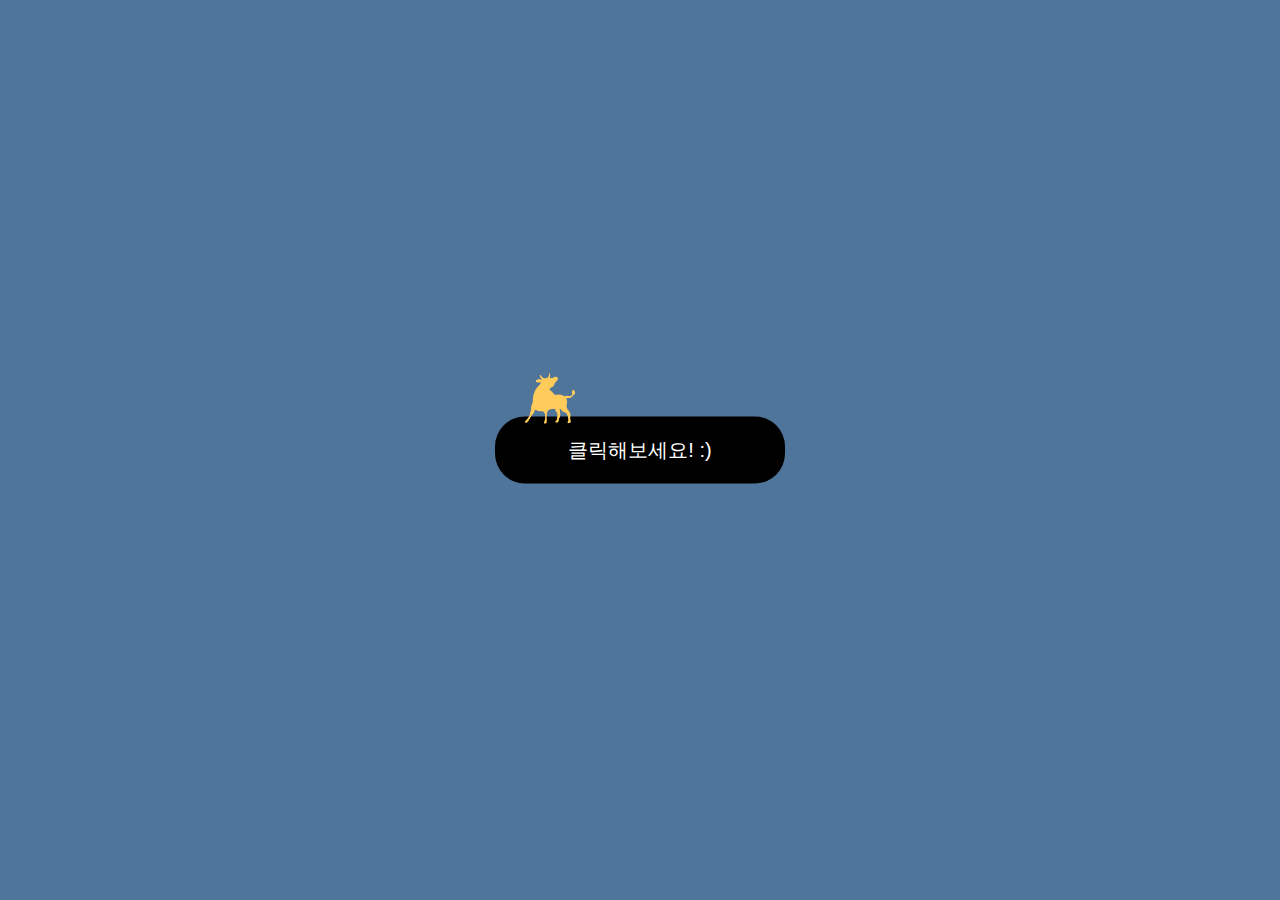
==== card/index.html @ cc452e9f "Add 3D card" ====
<!DOCTYPE html>
<html lang="en">
<head>
  <title>새해 복 많이 받으세요</title>
  <meta charset="UTF-8">
  <meta http-equiv="X-UA-Compatible" content="IE=edge">
  <meta name="viewport" content="width=device-width, initial-scale=1.0">
  <meta property="og:image" content="/image/thumb.jpg" />

  <link rel="stylesheet" type="text/css" href="./css/reset.css" />
  <link rel="stylesheet" type="text/css" href="./css/motion.css" />
  <script type="text/javascript" src="./js/motion.js"></script>
</head>

<body>
  <button type="button">클릭해보세요! :)</button>
  
  <div class="contentWrap">

    <div class="front">
      <h1></h1>
      <div class="sun"></div>
      <div class="cloud1"></div>
      <div class="cloud2"></div>

      <div class="m1"></div>
      <div class="m2"></div>
      <div class="snow"></div>
      <div class="m3"></div>
      <div class="cow"></div>
    </div>

    <div class="back">
      <p class="msg">Testing!<br>12/19/2021 ~ 12/19/2022</p>
      <h3>from. Sang Yoon Byun</h3>
    </div>
  
  </div>
</body>

</html>
---- card/css/motion.css ----
@import url("https://fonts.googleapis.com/css2?family=Handlee&display=swap");
body {
  background: #50759b;
  overflow: hidden;
}

button {
  position: absolute;
  top: 50%;
  left: 50%;
  transform: translate(-50%, -50%);
  padding: 20px 45px;
  font-size: 20px;
  font-weight: 500;
  z-index: 10000;
  border-radius: 30px 30px 30px 30px;
  background: black;
  color: #fff;
  width: 290px;
}
button:before {
  content: " ";
  position: absolute;
  width: 50px;
  height: 50px;
  bottom: 60px;
  left: 30px;
  z-index: 0;
  background: url(../image/cow.png) center center/100% no-repeat;
  transition: all 0.3s ease-in-out;
}
button:hover:before {
  transform: translate(10px, -15px) scale(1.7);
}
button.dimd {
  display: none;
}

/* ========================================================= 
CONTENT WRAP
============================================================ */
.contentWrap {
  position: absolute;
  top: 51%;
  left: 50%;
  transform: translate(-50%, -50%);
  transform-style: preserve-3d;
  perspective: 800px;
  visibility: hidden;
  opacity: 0;
  transition: all 0.125s ease-in-out;
}
.contentWrap.active {
  visibility: visible;
  opacity: 1;
}

/* ========================================================= 
FRONT
============================================================ */
.contentWrap .front {
  position: relative;
  width: 400px;
  height: 250px;
  background: #10264a;
  transform: rotateX(-10deg);
  transform-origin: bottom center;
  transform-style: preserve-3d;
  perspective: 800px;
  border-radius: 10px 10px 0 0;
}
.contentWrap .front h1 {
  position: absolute;
  top: 0;
  left: 0;
  width: 100%;
  height: 200px;
  background: url(../image/text.png) center top/200px no-repeat;
  transform: translate3d(55px, 40px, 57px);
}
.contentWrap .front .sun {
  position: absolute;
  top: 0;
  left: 0;
  width: 100px;
  height: 100px;
  background: url(../image/sun.png) center bottom/60px no-repeat;
  transform: translate3d(30px, 50px, 10px);
}
.contentWrap .front .cloud1 {
  position: absolute;
  top: 0;
  width: 100px;
  height: 100px;
  background: url(../image/cloud.png) center center/40px no-repeat;
  transform: translate3d(70px, 60px, 30px);
  opacity: 0.8;
  z-index: 10;
}
.contentWrap .front .cloud2 {
  position: absolute;
  top: 0;
  width: 100px;
  height: 100px;
  background: url(../image/cloud.png) center center/36px no-repeat;
  transform: translate3d(-20px, 90px, 40px);
  opacity: 0.8;
  z-index: 10;
}
.contentWrap .front .m1 {
  position: absolute;
  bottom: 0;
  right: 0;
  width: 90%;
  height: 200px;
  background: url(../image/m1.png) right bottom/55% no-repeat;
  transform: translate3d(-8px, 0, 26px);
}
.contentWrap .front .m2 {
  position: absolute;
  bottom: 0;
  right: 0;
  width: 90%;
  height: 200px;
  background: url(../image/m2.png) right bottom/100% no-repeat;
  transform: translate3d(-10px, 0, 45px);
}
.contentWrap .front .snow {
  position: absolute;
  bottom: 0;
  left: 0;
  width: 100%;
  height: 230px;
  background: url(../image/snow.png) center bottom/90% no-repeat;
  transform: translate3d(0, 0, 35px);
}
.contentWrap .front .m3 {
  position: absolute;
  bottom: 0;
  right: 0;
  width: 90%;
  height: 200px;
  background: url(../image/m3.png) right bottom/75% no-repeat;
  transform: translate3d(-20px, 0, 70px);
}
.contentWrap .front .cow {
  position: absolute;
  width: 70px;
  height: 70px;
  bottom: 0;
  left: 0;
  z-index: 10;
  background: url(../image/cow.png) center center/100% no-repeat;
  transform: translate3d(65px, -9px, 48px);
}

/* ========================================================= 
BACK
============================================================ */
.contentWrap .back {
  position: relative;
  width: 400px;
  height: 200px;
  background: linear-gradient(180deg, #d8d8d8, #fff);
  border-radius: 0 0 10px 10px;
  transform: rotateX(70deg);
  transform-origin: top center;
  transform-style: preserve-3d;
  perspective: 800px;
}
.contentWrap .back h3 {
  position: absolute;
  font-size: 12px;
  text-align: right;
  font-weight: 100;
  right: 0px;
  bottom: 0;
  transform-origin: bottom;
  transform: translate3d(-20px, 0px, 2px);
  color: #000;
  font-family: "Handlee", cursive, "Apple SD Gothic Neo", arial;
}
.contentWrap .back .msg {
  position: absolute;
  display: block;
  width: 100%;
  font-size: 12px;
  text-align: center;
  font-weight: 100;
  top: 100px;
  left: 0px;
  transform-origin: bottom;
  transform: translate3d(0px, 0px, 2px);
  color: #000;
}/*# sourceMappingURL=motion.css.map */
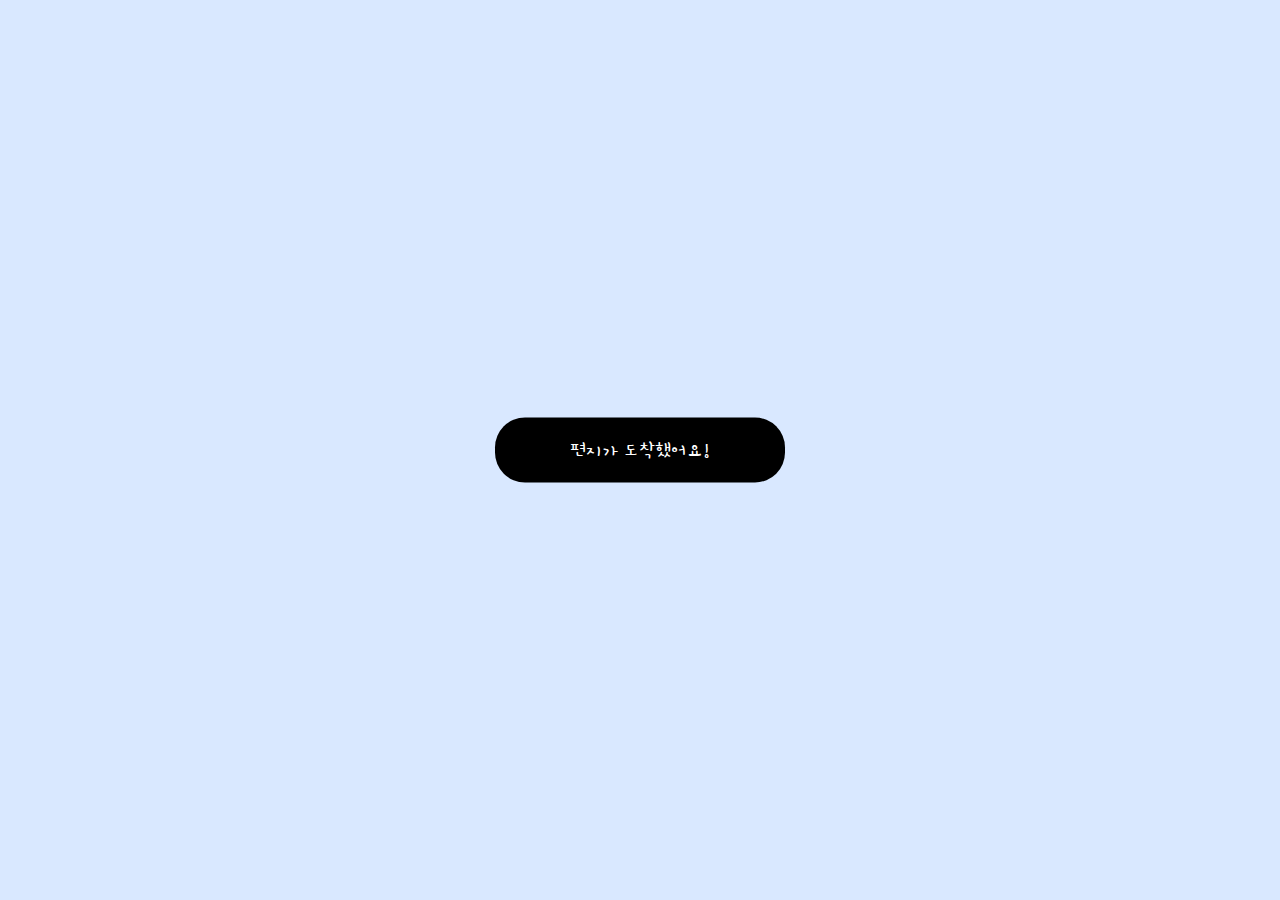
==== commit 9d233c81: "Change button appearances" ====
--- a/card/index.html
+++ b/card/index.html
@@ -1,19 +1,24 @@
 <!DOCTYPE html>
 <html lang="en">
 <head>
-  <title>새해 복 많이 받으세요</title>
+  <title>사랑하는 혜윤이에게</title>
   <meta charset="UTF-8">
   <meta http-equiv="X-UA-Compatible" content="IE=edge">
   <meta name="viewport" content="width=device-width, initial-scale=1.0">
   <meta property="og:image" content="/image/thumb.jpg" />
-
+  <style> 
+  @import url('https://fonts.googleapis.com/css2?family=Gamja+Flower&display=swap');
+  body{
+    font-family: 'Gamja Flower', cursive;
+  }
+  </style>
   <link rel="stylesheet" type="text/css" href="./css/reset.css" />
   <link rel="stylesheet" type="text/css" href="./css/motion.css" />
   <script type="text/javascript" src="./js/motion.js"></script>
 </head>
 
 <body>
-  <button type="button">클릭해보세요! :)</button>
+  <button type="button">편지가 도착했어요!</button>
   
   <div class="contentWrap">
 
--- a/card/css/motion.css
+++ b/card/css/motion.css
@@ -1,6 +1,6 @@
-@import url("https://fonts.googleapis.com/css2?family=Handlee&display=swap");
+@import url('https://fonts.googleapis.com/css2?family=Gamja+Flower&display=swap');
 body {
-  background: #50759b;
+  background: #d6e6ffec;
   overflow: hidden;
 }
 
@@ -17,20 +17,39 @@
   background: black;
   color: #fff;
   width: 290px;
+  transition: all 0.5s ease-in-out;
+}
+button:hover {
+  background: rgba(255, 156, 164, 0.616);
+  color: #0d254d;
 }
 button:before {
   content: " ";
   position: absolute;
-  width: 50px;
-  height: 50px;
-  bottom: 60px;
-  left: 30px;
+  width:  200px;
+  height: 200px;
+  bottom: -7px;
+  left:   -30px;
   z-index: 0;
-  background: url(../image/cow.png) center center/100% no-repeat;
-  transition: all 0.3s ease-in-out;
+  background: url(../image/bird1.png) center center/100% no-repeat;
+  transition: all 0.4s ease-in-out;
 }
 button:hover:before {
-  transform: translate(10px, -15px) scale(1.7);
+  transform: translate(5px, -5px) scale(1.2);
+}
+button:after {
+  content: " ";
+  position: absolute;
+  width:  120px;
+  height: 120px;
+  bottom: -60px;
+  left:   240px;
+  z-index: 0;
+  background: url(../image/flower4.png) center center/100% no-repeat;
+  transition: all 0.4s ease-in-out;
+}
+button:hover:after {
+  transform: translate(5px, -5px) scale(1.2);
 }
 button.dimd {
   display: none;
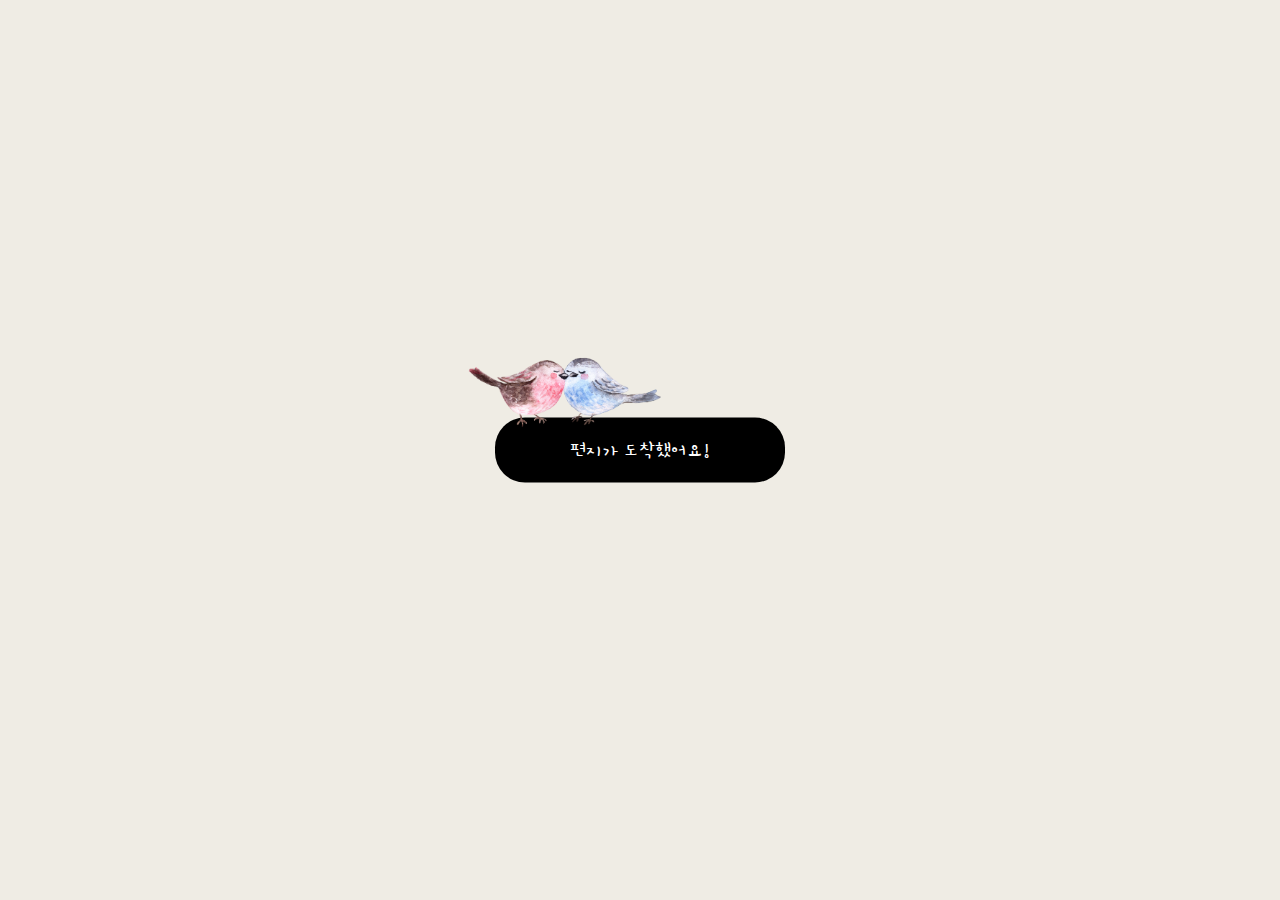
==== commit daf6801f: "Add new features" ====
--- a/card/index.html
+++ b/card/index.html
@@ -28,15 +28,21 @@
       <div class="cloud1"></div>
       <div class="cloud2"></div>
 
-      <div class="m1"></div>
-      <div class="m2"></div>
+      <div class="flower1"></div>
+      <div class="flower2"></div>
       <div class="snow"></div>
-      <div class="m3"></div>
-      <div class="cow"></div>
+      <div class="car"></div>
+      <div class="box"></div>
+      <div class="bird2"></div>
+      <div class="balloon"></div>
+      <div class="bouquet"></div>
+      <div class="heart"></div>
     </div>
 
     <div class="back">
-      <p class="msg">Testing!<br>12/19/2021 ~ 12/19/2022</p>
+      <p class="msg1">정혜윤과 변상윤의 해피 1주년!<br>12/19/2021 ~ 12/19/2022</p>
+      <p class="msg2">우리가 함께 보낸 1년이란 시간동안 나를 가장 행복한 <br>사람으로 만들어줘서 너무 고마워. 
+        내가 그리는 모든 <br> 미래에 너가 있으니까 네 손 평생 잡아줄게. </p>
       <h3>from. Sang Yoon Byun</h3>
     </div>
   
--- a/card/css/motion.css
+++ b/card/css/motion.css
@@ -1,6 +1,7 @@
 @import url('https://fonts.googleapis.com/css2?family=Gamja+Flower&display=swap');
 body {
-  background: #d6e6ffec;
+  /* background: #d6e6ffec; */
+  background: #EFECE4;
   overflow: hidden;
 }
 
@@ -81,7 +82,10 @@
   position: relative;
   width: 400px;
   height: 250px;
-  background: #10264a;
+  /* background: #d6e6ffec; */
+  /* background: #10264a; */
+  background: url(../image/background.jpg) center center/100% no-repeat;
+
   transform: rotateX(-10deg);
   transform-origin: bottom center;
   transform-style: preserve-3d;
@@ -92,19 +96,20 @@
   position: absolute;
   top: 0;
   left: 0;
-  width: 100%;
-  height: 200px;
-  background: url(../image/text.png) center top/200px no-repeat;
-  transform: translate3d(55px, 40px, 57px);
+  width:  100%;
+  height: 100%;
+  background: url(../image/banner.png) center top/50% no-repeat;
+  transform: translate3d(50px, 0px, 25px);
 }
 .contentWrap .front .sun {
   position: absolute;
-  top: 0;
-  left: 0;
-  width: 100px;
-  height: 100px;
-  background: url(../image/sun.png) center bottom/60px no-repeat;
-  transform: translate3d(30px, 50px, 10px);
+  top: 100px;
+  left: 0;
+  width:  100%;
+  height: 100%;
+  background: url(../image/house.png) center bottom/40% no-repeat;
+  transform: translate3d(-100px, -150px, 20px);
+  object-fit:cover;
 }
 .contentWrap .front .cloud1 {
   position: absolute;
@@ -126,53 +131,92 @@
   opacity: 0.8;
   z-index: 10;
 }
-.contentWrap .front .m1 {
+.contentWrap .front .flower1 {
   position: absolute;
   bottom: 0;
   right: 0;
-  width: 90%;
-  height: 200px;
-  background: url(../image/m1.png) right bottom/55% no-repeat;
-  transform: translate3d(-8px, 0, 26px);
-}
-.contentWrap .front .m2 {
+  width:  100%;
+  height: 100%;
+  background: url(../image/flower1.png) right bottom/30% no-repeat;
+  transform: translate3d(10px, 9px, 20px);
+}
+.contentWrap .front .flower2 {
   position: absolute;
   bottom: 0;
   right: 0;
-  width: 90%;
-  height: 200px;
-  background: url(../image/m2.png) right bottom/100% no-repeat;
-  transform: translate3d(-10px, 0, 45px);
-}
-.contentWrap .front .snow {
+  width:  100%;
+  height: 100%;
+  background: url(../image/flower5.png) right bottom/20% no-repeat;
+  transform: translate3d(-90px, 4px, 40px);
+}
+.contentWrap .front .car {
+  position: absolute;
+  bottom: 0;
+  right: 0;
+  width:  100%;
+  height: 100%;
+  background: url(../image/car.png) right bottom/40% no-repeat;
+  transform: translate3d(-130px, 9px, 20px);
+}
+/* .contentWrap .front .snow {
   position: absolute;
   bottom: 0;
   left: 0;
   width: 100%;
   height: 230px;
   background: url(../image/snow.png) center bottom/90% no-repeat;
-  transform: translate3d(0, 0, 35px);
-}
-.contentWrap .front .m3 {
-  position: absolute;
-  bottom: 0;
-  right: 0;
-  width: 90%;
-  height: 200px;
-  background: url(../image/m3.png) right bottom/75% no-repeat;
-  transform: translate3d(-20px, 0, 70px);
-}
-.contentWrap .front .cow {
-  position: absolute;
-  width: 70px;
-  height: 70px;
-  bottom: 0;
-  left: 0;
-  z-index: 10;
-  background: url(../image/cow.png) center center/100% no-repeat;
-  transform: translate3d(65px, -9px, 48px);
-}
-
+  transform: translate3d(0, 0, 80px);
+} */
+.contentWrap .front .box {
+  position: absolute;
+  width:  100%;
+  height: 100%;
+  bottom: 0;
+  left: 0;
+  z-index: 10;
+  background: url(../image/box.png) left bottom/13% no-repeat;
+  transform: translate3d(80px, 3px, 50px);
+}
+.contentWrap .front .bird2 {
+  position: absolute;
+  width:  70px;
+  height: 90px;
+  bottom: 0;
+  left: 0;
+  z-index: 10;
+  background: url(../image/bird2.png) left bottom/100% no-repeat;
+  transform: translate3d(310px, -160px, 40px);
+}
+.contentWrap .front .balloon {
+  position: absolute;
+  width:  100%;
+  height: 100%;
+  bottom: 0;
+  left: 0;
+  z-index: 10;
+  background: url(../image/balloon.png) left bottom/20% no-repeat;
+  transform: translate3d(5px, -120px, 30px);
+}
+.contentWrap .front .bouquet {
+  position: absolute;
+  width:  100%;
+  height: 100%;
+  bottom: 0;
+  left: 0;
+  z-index: 10;
+  background: url(../image/bouquet.png) left bottom/27% no-repeat;
+  transform: translate3d(5px, 3px, 30px);
+}
+.contentWrap .front .heart {
+  position: absolute;
+  width:  100%;
+  height: 100%;
+  bottom: 0;
+  left: 0;
+  z-index: 10;
+  background: url(../image/heart.png) left bottom/22% no-repeat;
+  transform: translate3d(200px, -80px, 10px);
+}
 /* ========================================================= 
 BACK
 ============================================================ */
@@ -197,18 +241,31 @@
   transform-origin: bottom;
   transform: translate3d(-20px, 0px, 2px);
   color: #000;
-  font-family: "Handlee", cursive, "Apple SD Gothic Neo", arial;
-}
-.contentWrap .back .msg {
+  /* font-family: "Handlee", cursive, "Apple SD Gothic Neo", arial; */
+}
+.contentWrap .back .msg1 {
+  position: absolute;
+  display: block;
+  width: 100%;
+  font-size: 16px;
+  text-align: center;
+  font-weight: 100;
+  top: 55px;
+  left: 0px;
+  transform-origin: bottom;
+  transform: translate3d(0px, 0px, 2px);
+  color: #000;
+}
+.contentWrap .back .msg2 {
   position: absolute;
   display: block;
   width: 100%;
   font-size: 12px;
   text-align: center;
   font-weight: 100;
-  top: 100px;
+  top: 110px;
   left: 0px;
   transform-origin: bottom;
   transform: translate3d(0px, 0px, 2px);
   color: #000;
-}/*# sourceMappingURL=motion.css.map */+}